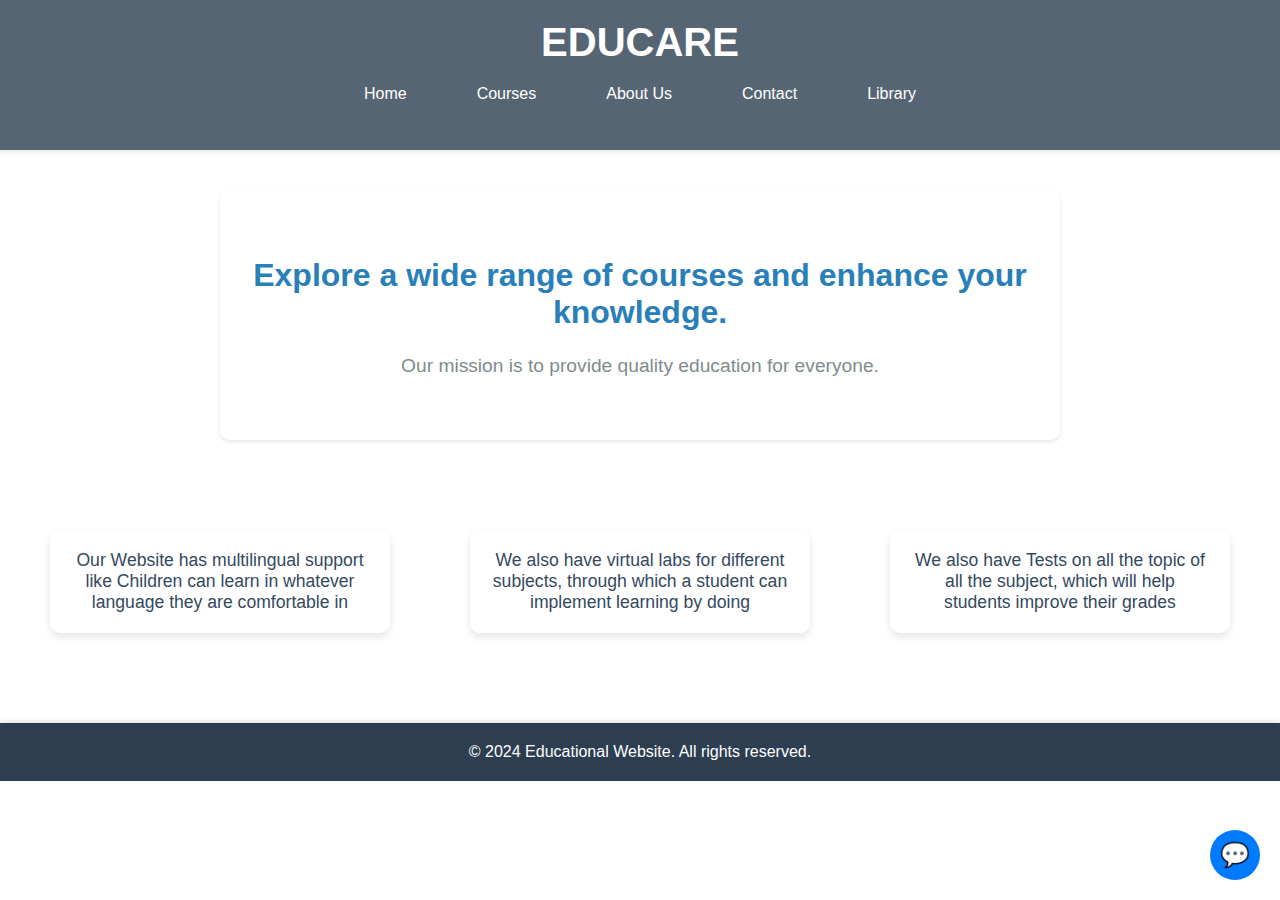
==== index.html @ 354dacae "Add files via upload" ====
<!DOCTYPE html>
<html lang="en">
<head>
    <meta charset="UTF-8">
    <meta name="viewport" content="width=device-width, initial-scale=1.0">
    <title>Educare</title>
    <link rel="stylesheet" href="index.css">
</head>
<body>
    <div class="header">
    <header>
        <h1>EDUCARE</h1>
    </header>
    <nav>
        <a href="#" class="M" id="a">Home</a>
        <a href="Courses.html" class="M" target="_blank" style="height: 25px;">Courses</a>
        <a href="AboutUs.html" class="M" target="_blank" style="height: 25px;">About Us</a>
        <a href="Organisations.html" class="M" target="_blank" style="height: 25px;">Contact</a>
        <a href="Library.html" class="M" target="_blank" style="height: 25px;">Library</a>
    </nav>
</div>
<div class="main-content">
    <h2 class="first" id="parag">Explore a wide range of courses and enhance your knowledge.</h2>
    <p class="first" id="paragr">Our mission is to provide quality education for everyone.</p>
</div>
<div class="benefits-website">
    <div class="Q_1" >Our Website has multilingual support like Children can learn in whatever language they are comfortable in</div>
    <div class="Q_1" >We also have virtual labs for different subjects, through which a student can implement learning by doing</div>
    <div class="Q_1" >We also have Tests on all the topic of all the subject, which will help students improve their grades</div>
</div>
<footer>
    <span>&copy; 2024 Educational Website. All rights reserved.</span>
</footer>

<!-- Circular icon for opening the chatbot -->
<div id="chatIcon">💬</div>

<!-- Chatbot popup -->
<div id="chatPopup">
    <div id="chatHeader">
        Chatbot
        <button id="closeBtn">x</button>
    </div>
    <div id="chatBody">
        <!-- Chat content will go here -->
    </div>
    <div id="chatFooter">
        <input type="text" id="userInput" placeholder="Type a message...">
        <button id="sendBtn">Send</button>
    </div>
</div>

<script>
    // Existing JavaScript functionality

    // JavaScript for handling the chatbot popup
    document.getElementById('chatIcon').addEventListener('click', function() {
        document.getElementById('chatPopup').style.display = 'block';
    });

    document.getElementById('closeBtn').addEventListener('click', function() {
        document.getElementById('chatPopup').style.display = 'none';
    });

    document.getElementById('sendBtn').addEventListener('click', function() {
        const userInput = document.getElementById('userInput').value;
        if (userInput) {
            handleUserInput(userInput);
            document.getElementById('userInput').value = '';
        }
    });

    function handleUserInput(input) {
        const chatBody = document.getElementById('chatBody');
        const userMessage = document.createElement('div');
        userMessage.textContent = input;
        userMessage.className = 'message user-message';
        chatBody.appendChild(userMessage);
        chatBody.scrollTop = chatBody.scrollHeight;

        // Process the input and respond
        processInput(input);
    }

    function processInput(input) {
        const chatBody = document.getElementById('chatBody');
        const botMessage = document.createElement('div');
        botMessage.className = 'message bot-message';
        chatBody.appendChild(botMessage);

        const normalizedInput = input.toLowerCase();
        if (['english', 'eng', 'ENGLISH', 'ENG', 'English'].includes(normalizedInput)) {
            botMessage.textContent = 'Which chapter? (Enter a number between 1 and 4)';
        } else if (/^[1-4]$/.test(input)) {
            const chapterNumber = parseInt(input, 10);
            botMessage.textContent = `Here is the link to Chapter ${chapterNumber}: `;
            const link = document.createElement('a');
            link.href = `EngChp${chapterNumber}.html`; // Assuming chapters are named as Chapter1.html, Chapter2.html, etc.
            link.textContent = `Chapter ${chapterNumber}`;
            link.target = '_blank';
            botMessage.appendChild(link);
        } else {
            botMessage.textContent = 'Sorry, I did not understand that. Please type "English", "Eng", or "eng" to start.';
        }
        chatBody.scrollTop = chatBody.scrollHeight;
    }
</script>
<script type="text/javascript">
    function googleTranslateElementInit() {
        new google.translate.TranslateElement({
            pageLanguage: 'en',
            includedLanguages: 'en,hi,gu,kn,ml,mr,pa,ta,te,bn,ur,mai', // Add the language codes for Indian languages
        }, 'google_translate_element');
    } 
    function storeSelectedLanguage() {
        const languageDropdown = document.querySelector('.goog-te-combo');
        languageDropdown.addEventListener('change', function() {
            localStorage.setItem('selectedLanguage', languageDropdown.value);
        });
    }

    // Run the function to store the selected language
    storeSelectedLanguage();
</script>
<script type="text/javascript" src="https://translate.google.com/translate_a/element.js?cb=googleTranslateElementInit"></script>
</body>
</html>
---- index.css ----
/* home.css */
body {
    font-family: 'Roboto', sans-serif;
    margin: 0;
    padding: 0;
    background: url(/images/back.jpg) no-repeat center center fixed;
    background-size: cover;
    color: #333;
    overflow-x: hidden; /* Prevent horizontal scrolling */
}

.header {
    background-color: rgba(44, 62, 80, 0.8); /* semi-transparent background */
    padding: 20px 0;
    box-shadow: 0 2px 4px rgba(0, 0, 0, 0.1);
}

header h1 {
    color: #fff;
    text-align: center;
    margin: 0;
    font-size: 2.5em;
}

nav {
    display: flex;
    justify-content: center;
    padding: 10px 0;
}

nav a {
    color: #fff;
    text-decoration: none;
    margin: 0 15px;
    padding: 10px 20px;
    transition: background-color 0.3s ease;
    border-radius: 5px;
}

nav a:hover {
    background-color: #e74c3c;
}

.M {
    font-size: 1em;
}

@media (max-width: 768px) {
    nav {
        flex-direction: column;
        align-items: center;
    }
    nav a {
        margin: 5px 0;
        width: 80%;
        text-align: center;
    }
}

.main-content {
    background-color: rgba(255, 255, 255, 0.8); /* semi-transparent background */
    padding: 40px 20px;
    margin: 40px auto;
    max-width: 800px;
    box-shadow: 0 2px 4px rgba(0, 0, 0, 0.1);
    text-align: center;
    border-radius: 10px;
}

.main-content h2 {
    color: #2980b9;
    font-size: 2em;
    margin-bottom: 20px;
}

.main-content p {
    font-size: 1.2em;
    line-height: 1.6;
    color: #7f8c8d;
}

.benefits-website {
    display: flex;
    justify-content: space-between;
    align-items: flex-start;
    padding: 40px 20px;
    margin: 40px auto;
    max-width: 1200px;
    flex-wrap: wrap; /* Allow wrapping to avoid horizontal scroll */
}

.benefits-website .Q_1 {
    background-color: rgba(255, 255, 255, 0.9); /* semi-transparent background */
    border-radius: 10px;
    box-shadow: 0 4px 8px rgba(0, 0, 0, 0.1);
    margin: 10px;
    padding: 20px;
    width: 45%; /* Adjust width for wrapping within container */
    max-width: 300px; /* Maximum width to control size */
    font-size: 1.1em;
    color: #34495e;
    text-align: center;
    transition: transform 0.3s ease, background-color 0.3s ease;
    flex-shrink: 0;
}

.benefits-website .Q_1:hover {
    transform: translateY(-10px);
    background-color: #f39c12;
    color: #fff;
}

footer {
    background-color: #2c3e50;
    color: #fff;
    text-align: center;
    padding: 20px 0;
    margin-top: 40px;
    position: relative;
    bottom: 0;
    width: 100%;
    box-shadow: 0 -2px 4px rgba(0, 0, 0, 0.1);
}

@keyframes fadeInUp {
    from {
        opacity: 0;
        transform: translateY(20px);
    }
    to {
        opacity: 1;
        transform: translateY(0);
    }
}

.benefits-website .Q_1 {
    animation: fadeInUp 0.5s ease forwards;
}

@media (max-width: 768px) {
    .benefits-website {
        flex-direction: column;
        align-items: center;
    }
    .benefits-website .Q_1 {
        width: 90%;
    }
    .main-content {
        padding: 20px 10px;
    }
    .main-content h2 {
        font-size: 1.5em;
    }
    .main-content p {
        font-size: 1em;
    }
}

        /* Styles for the circular icon */
        #chatIcon {
            width: 50px;
            height: 50px;
            background-color: #007bff;
            color: white;
            border-radius: 50%;
            position: fixed;
            bottom: 20px;
            right: 20px;
            display: flex;
            justify-content: center;
            align-items: center;
            cursor: pointer;
            font-size: 24px;
        }

        /* Styles for the chatbot popup */
        #chatPopup {
            display: none;
            position: fixed;
            bottom: 80px;
            right: 20px;
            width: 300px;
            height: 400px;
            border: 1px solid #ccc;
            border-radius: 10px;
            box-shadow: 0 4px 8px rgba(0, 0, 0, 0.2);
            background-color: white;
            z-index: 1000;
        }

        #chatHeader {
            background-color: #007bff;
            color: white;
            padding: 10px;
            border-top-left-radius: 10px;
            border-top-right-radius: 10px;
            display: flex;
            justify-content: space-between;
            align-items: center;
        }

        #closeBtn {
            background: none;
            border: none;
            color: white;
            font-size: 16px;
            cursor: pointer;
        }

        #chatBody {
            padding: 10px;
            overflow-y: auto;
            height: 300px;
        }

        #chatFooter {
            display: flex;
            padding: 10px;
        }

        #userInput {
            flex: 1;
            padding: 10px;
            border: 1px solid #ccc;
            border-radius: 5px;
        }

        #sendBtn {
            background-color: #007bff;
            color: white;
            border: none;
            padding: 10px;
            border-radius: 5px;
            margin-left: 10px;
            cursor: pointer;
        }

        /* Styles for message bubbles */
        .message {
            margin-bottom: 10px;
            padding: 10px;
            border-radius: 5px;
            max-width: 80%;
            position: relative;
        }

        .user-message {
            background-color: #d1e7dd;
            align-self: flex-end;
        }

        .bot-message {
            background-color: #f8d7da;
            align-self: flex-start;
        }

        .message a {
            color: #007bff;
            text-decoration: none;
        }
        /* Trnalate button*/
        .translate-btn {
            background-color: #3498db; /* Blue background */
            color: #fff;
            border: none;
            border-radius: 5px;
            padding: 10px 20px;
            font-size: 1em;
            cursor: pointer;
            transition: background-color 0.3s ease, transform 0.3s ease;
        }
        
        .translate-btn:hover {
            background-color: #2980b9; /* Darker blue on hover */
            transform: translateY(-3px);
        }
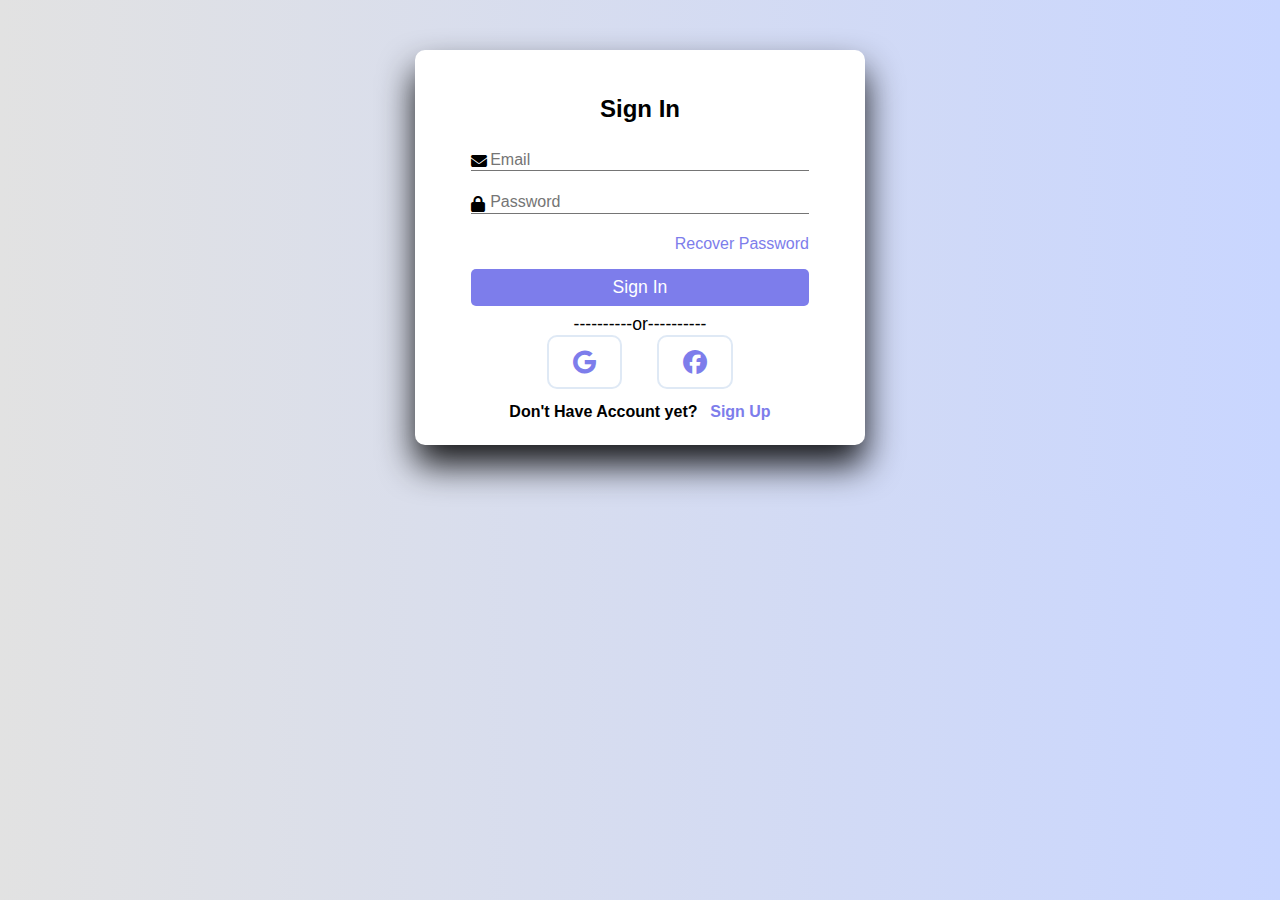
==== commit fdd3436e: "Add files via upload" ====
--- a/index.html
+++ b/index.html
@@ -1,127 +1,82 @@
 <!DOCTYPE html>
 <html lang="en">
-<head>
-    <meta charset="UTF-8">
-    <meta name="viewport" content="width=device-width, initial-scale=1.0">
-    <title>Educare</title>
-    <link rel="stylesheet" href="index.css">
-</head>
-<body>
-    <div class="header">
-    <header>
-        <h1>EDUCARE</h1>
-    </header>
-    <nav>
-        <a href="#" class="M" id="a">Home</a>
-        <a href="Courses.html" class="M" target="_blank" style="height: 25px;">Courses</a>
-        <a href="AboutUs.html" class="M" target="_blank" style="height: 25px;">About Us</a>
-        <a href="Organisations.html" class="M" target="_blank" style="height: 25px;">Contact</a>
-        <a href="Library.html" class="M" target="_blank" style="height: 25px;">Library</a>
-    </nav>
-</div>
-<div class="main-content">
-    <h2 class="first" id="parag">Explore a wide range of courses and enhance your knowledge.</h2>
-    <p class="first" id="paragr">Our mission is to provide quality education for everyone.</p>
-</div>
-<div class="benefits-website">
-    <div class="Q_1" >Our Website has multilingual support like Children can learn in whatever language they are comfortable in</div>
-    <div class="Q_1" >We also have virtual labs for different subjects, through which a student can implement learning by doing</div>
-    <div class="Q_1" >We also have Tests on all the topic of all the subject, which will help students improve their grades</div>
-</div>
-<footer>
-    <span>&copy; 2024 Educational Website. All rights reserved.</span>
-</footer>
+    <head>
+        <meta charset="UTF-8">
+        <meta name="viewport" content="width=device-width, initial-scale=1.0">
+        <title>Register & Login</title>
+        <link rel="stylesheet" href="https://cdnjs.cloudflare.com/ajax/libs/font-awesome/6.6.0/css/all.min.css">
+        <link rel="stylesheet" href="style.css">
+    </head>
+    <body>
+        <div class="container" id="signUp" style="display:none;"> 
+            <h1 class="form-title">Register</h1>
+            <form mehod="post" action="">
+                <div class="input-group">
+                    <i class="fas fa-user"></i>
+                    <input type="text" name="fName" id="fName" placeholder="First Name" required>
+                    <label for="fname">First Name</label>
+                </div>
+                <div class="input-group">
+                    <i class="fas fa-user"></i>
+                    <input type="text" name="lName" id="lName" placeholder="Last Name" required>
+                    <label for="lname">Last Name</label>
+                </div>
+                <div class="input-group">
+                    <i class="fas fa-envelope"></i> 
+                    <input type="email" name="email" id="email" placeholder="Email" required>
+                    <label for="email">Email</label>
+                </div>
+                <div class="input-group">
+                    <i class="fas fa-lock"></i> 
+                    <input type="password" id="password" placeholder="password" required>
+                    <label for="password">Password</label>
+                </div>
+                <input type="submit" class="btn" value="Sign Up" name="signUp">
+            </form>
+            <p class="or">
+                ----------or----------
+            </p>
+            <div class="icons">
+                <i class="fab fa-google"></i>
+                <i class="fab fa-facebook"></i>
+            </div>
+            <div class="links">
+                <p>Already Have a Account ?</p>
+                <button id="signInButton">Sign In</button>
+            </div>
+        </div>
 
-<!-- Circular icon for opening the chatbot -->
-<div id="chatIcon">💬</div>
-
-<!-- Chatbot popup -->
-<div id="chatPopup">
-    <div id="chatHeader">
-        Chatbot
-        <button id="closeBtn">x</button>
-    </div>
-    <div id="chatBody">
-        <!-- Chat content will go here -->
-    </div>
-    <div id="chatFooter">
-        <input type="text" id="userInput" placeholder="Type a message...">
-        <button id="sendBtn">Send</button>
-    </div>
-</div>
-
-<script>
-    // Existing JavaScript functionality
-
-    // JavaScript for handling the chatbot popup
-    document.getElementById('chatIcon').addEventListener('click', function() {
-        document.getElementById('chatPopup').style.display = 'block';
-    });
-
-    document.getElementById('closeBtn').addEventListener('click', function() {
-        document.getElementById('chatPopup').style.display = 'none';
-    });
-
-    document.getElementById('sendBtn').addEventListener('click', function() {
-        const userInput = document.getElementById('userInput').value;
-        if (userInput) {
-            handleUserInput(userInput);
-            document.getElementById('userInput').value = '';
-        }
-    });
-
-    function handleUserInput(input) {
-        const chatBody = document.getElementById('chatBody');
-        const userMessage = document.createElement('div');
-        userMessage.textContent = input;
-        userMessage.className = 'message user-message';
-        chatBody.appendChild(userMessage);
-        chatBody.scrollTop = chatBody.scrollHeight;
-
-        // Process the input and respond
-        processInput(input);
-    }
-
-    function processInput(input) {
-        const chatBody = document.getElementById('chatBody');
-        const botMessage = document.createElement('div');
-        botMessage.className = 'message bot-message';
-        chatBody.appendChild(botMessage);
-
-        const normalizedInput = input.toLowerCase();
-        if (['english', 'eng', 'ENGLISH', 'ENG', 'English'].includes(normalizedInput)) {
-            botMessage.textContent = 'Which chapter? (Enter a number between 1 and 4)';
-        } else if (/^[1-4]$/.test(input)) {
-            const chapterNumber = parseInt(input, 10);
-            botMessage.textContent = `Here is the link to Chapter ${chapterNumber}: `;
-            const link = document.createElement('a');
-            link.href = `EngChp${chapterNumber}.html`; // Assuming chapters are named as Chapter1.html, Chapter2.html, etc.
-            link.textContent = `Chapter ${chapterNumber}`;
-            link.target = '_blank';
-            botMessage.appendChild(link);
-        } else {
-            botMessage.textContent = 'Sorry, I did not understand that. Please type "English", "Eng", or "eng" to start.';
-        }
-        chatBody.scrollTop = chatBody.scrollHeight;
-    }
-</script>
-<script type="text/javascript">
-    function googleTranslateElementInit() {
-        new google.translate.TranslateElement({
-            pageLanguage: 'en',
-            includedLanguages: 'en,hi,gu,kn,ml,mr,pa,ta,te,bn,ur,mai', // Add the language codes for Indian languages
-        }, 'google_translate_element');
-    } 
-    function storeSelectedLanguage() {
-        const languageDropdown = document.querySelector('.goog-te-combo');
-        languageDropdown.addEventListener('change', function() {
-            localStorage.setItem('selectedLanguage', languageDropdown.value);
-        });
-    }
-
-    // Run the function to store the selected language
-    storeSelectedLanguage();
-</script>
-<script type="text/javascript" src="https://translate.google.com/translate_a/element.js?cb=googleTranslateElementInit"></script>
-</body>
+        <div class="container" id="signIn"> 
+            <h1 class="form-title">Sign In</h1>
+            <form mehod="post" action="">
+               
+                <div class="input-group">
+                    <i class="fas fa-envelope"></i> 
+                    <input type="email" name="email" id="email" placeholder="Email" required>
+                    <label for="email">Email</label>
+                </div>
+                <div class="input-group">
+                    <i class="fas fa-lock"></i> 
+                    <input type="password" id="password" placeholder="password" required>
+                    <label for="password">Password</label>
+                </div>
+                <p class="recover">
+                    <a href="#">Recover Password</a>
+                </p>
+                <input type="submit" class="btn" value="Sign In" name="signIn">
+            </form>
+            <p class="or">
+                ----------or----------
+            </p>
+            <div class="icons">
+                <i class="fab fa-google"></i>
+                <i class="fab fa-facebook"></i>
+            </div>
+            <div class="links">
+                <p>Don't Have Account yet?</p>
+                <button id="signUpButton">Sign Up</button>
+            </div>
+        </div>
+        <script src="script.js"></script>
+    </body>
 </html>--- a/style.css
+++ b/style.css
@@ -0,0 +1,138 @@
+*{
+    margin:0;
+    padding:0;
+    box-sizing:border-box;
+    font-family:"poppins",sans-serif;
+}
+body{
+    background-color: #c9d6ff;
+    background:linear-gradient(to right,#e2e2e2,#c9d6ff);
+}
+.container{
+    background:#fff;
+    width:450px;
+    padding:1.5rem;
+    margin:50px auto;
+    border-radius:10px;
+    box-shadow:0 20px 35px rgba(0,0,1,0.9);
+}
+form{
+    margin:0 2rem;
+}
+.form-title{
+    font-size:1.5rem;
+    font-weight:bold;
+    text-align:center;
+    padding:1.3rem;
+    margin-bottom:0.4rem;
+}
+input{
+    color:inherit;
+    width:100%;
+    background-color:transparent;
+    border:none;
+    border-bottom:1px solid #757575;
+    padding-left:1.5rem;
+    font-size:15px;
+}
+.input-group{
+    padding:1% 0;
+    position:relative;
+
+}
+.input-group i{
+    position:absolute;
+    color:black;
+}
+input:focus{
+    background-color:transparent;
+    outline:transparent;
+    border-bottom:2px solid hsl(327,90%,28%);
+}
+input::placeholder{
+    color:transparent;
+}
+label{
+    color:#757575;
+    position:relative;
+    left:1.2em;
+    top:-1.3em;
+    cursor:auto;
+    transition:0.3s ease all;
+}
+input:focus~label,input:not(:placeholder-shown)~label{
+    top:-3em;
+    color:hsl(327,90%,28%);
+    font-size:15px;
+}
+.recover{
+    text-align:right;
+    font-size:1rem;
+    margin-bottom:1rem;
+
+}
+.recover a{
+    text-decoration:none;
+    color:rgb(125,125,235);
+}
+.recover a:hover{
+    color:blue;
+    text-decoration:underline;
+}
+.btn{
+    font-size:1.1rem;
+    padding:8px 0;
+    border-radius:5px;
+    outline:none;
+    border:none;
+    width:100%;
+    background:rgb(125,125,235);
+    color:white;
+    cursor:pointer;
+    transition:0.9s;
+}
+.btn:hover{
+    background:#07001f;
+}
+.or{
+    font-size:1.1rem;
+    margin-top:0.5rem;
+    text-align:center;
+}
+.icons{
+    text-align:center;
+}
+.icons i{
+    color:rgb(125,125,235);
+    padding:0.8rem 1.5rem;
+    border-radius:10px;
+    font-size:1.5rem;
+    cursor:pointer;
+    border:2px solid #dfe9f5;
+    margin:0 15px;
+    transition:1s;
+}
+.icons i:hover{
+    background:#07001f;
+    font-size:1.6rem;
+    border:2px solid rgb(125,125,235);
+}
+.links{
+    display:flex;
+    justify-content:space-around;
+    padding:0 4rem;
+    margin-top:0.9rem;
+    font-weight:bold;
+}
+button{
+    color:rgb(125,125,235);
+    border:none;
+    background-color:transparent;
+    font-size:1rem;
+    font-weight:bold;
+}
+button:hover{
+    text-decoration:underline;
+    color:blue;
+    
+}